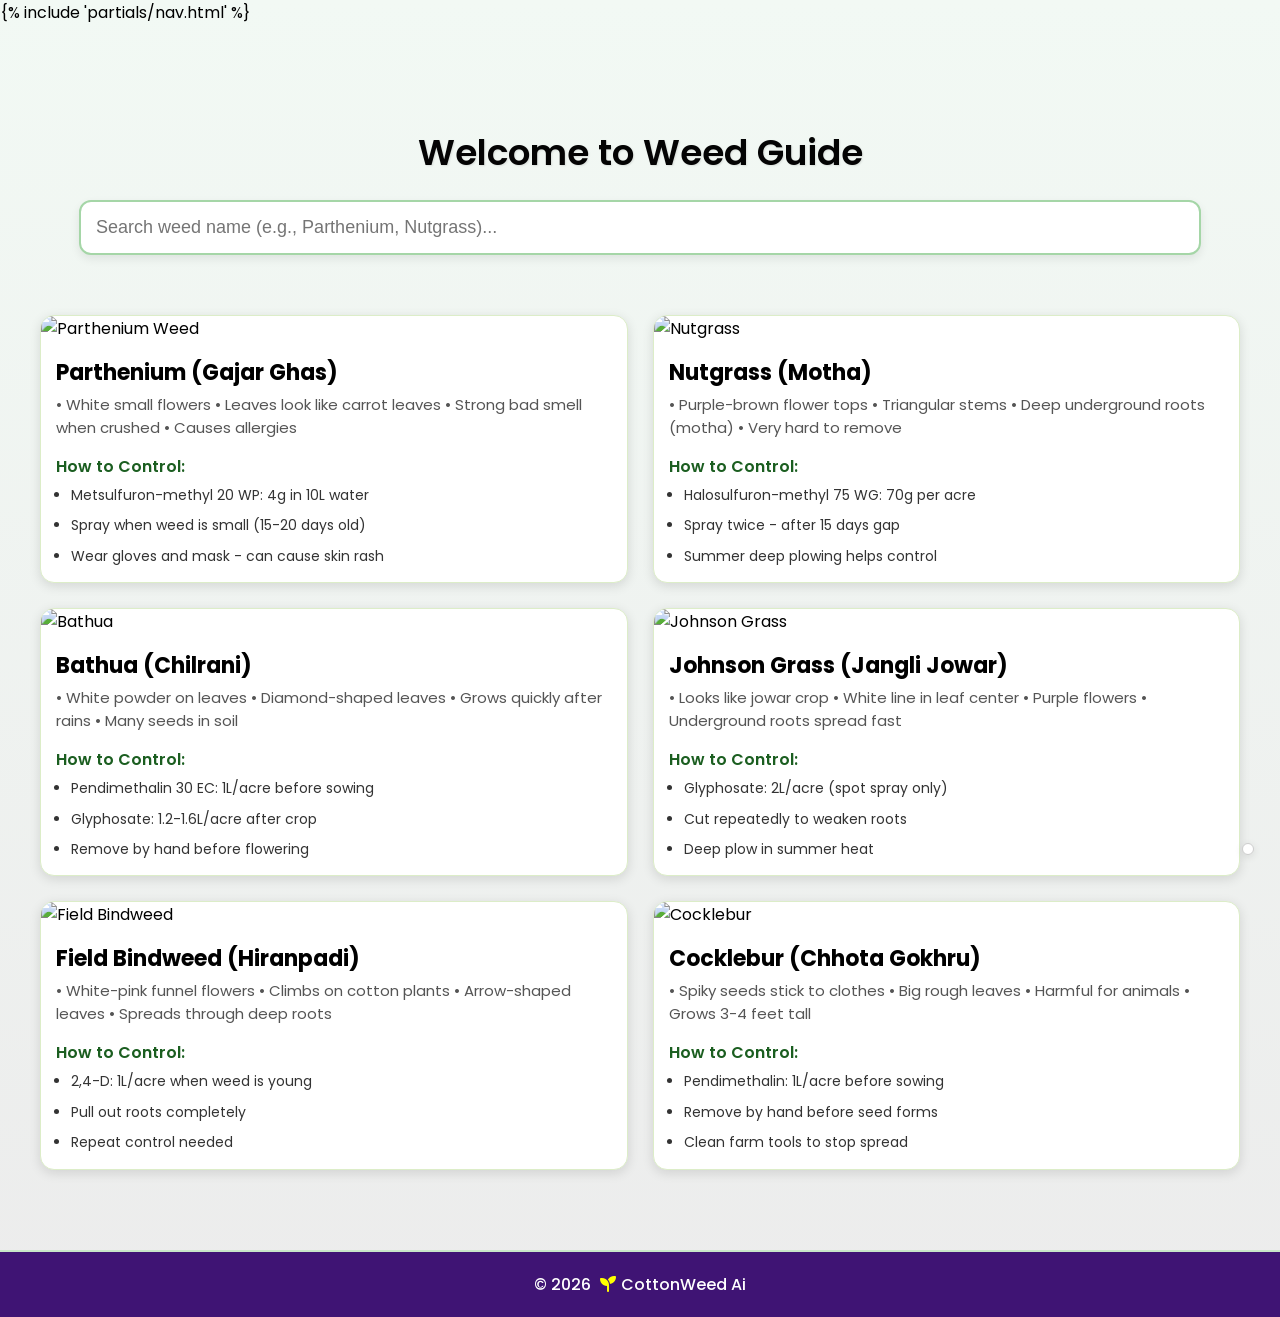
==== templates/guide.html @ b4aa53f2 "guide page" ====
<!DOCTYPE html>
<html lang="en">
<head>
    <link rel="stylesheet" href="https://cdnjs.cloudflare.com/ajax/libs/font-awesome/6.4.0/css/all.min.css">
    <meta charset="UTF-8" />
    <meta name="viewport" content="width=device-width, initial-scale=1.0" />
    <title>Farmer Weed Guide</title>
    <style>
        @import url('https://fonts.googleapis.com/css2?family=Poppins:wght@300;400;500;600&display=swap');

        body {
            font-family: 'Poppins', sans-serif;
            background: linear-gradient(to bottom, #f2f9f4, #ececec);
            margin: 0;
            padding-top: 0;
        }

        /* Google Translate Fixes */
        .goog-te-banner-frame {
            display: none !important;
        }
        
        .goog-te-menu-frame {
            max-width: 100% !important;
        }
        
        .goog-te-menu2 {
            max-width: 100% !important;
            overflow-x: hidden !important;
        }
        
        /* Exclude images from translation */
        .card img {
            -webkit-user-drag: none;
            user-select: none;
        }

        .title {
            font-size: 36px;
            font-weight: 600;
            text-align: center;
            margin-top: 100px;
            color: #040404;
            text-shadow: 1px 1px 2px rgba(0, 0, 0, 0.1);
        }

        /* Search Box */
        .search-box {
            width: 85%;
            display: block;
            margin: 20px auto;
            padding: 15px;
            border-radius: 12px;
            border: 2px solid #a5d6a7;
            font-size: 18px;
            box-shadow: 0px 4px 10px rgba(0, 0, 0, 0.08);
            transition: 0.3s;
        }

        .search-box:focus {
            border-color: #4caf50;
            box-shadow: 0px 6px 14px rgba(76, 175, 80, 0.3);
            outline: none;
        }

        /* Cards Grid */
        .grid {
            display: grid;
            grid-template-columns: repeat(auto-fit, minmax(40vw, 1fr));
            padding: 20px;
            gap: 25px;
            max-width: 1400px;
            margin: 0 auto;
        }

        .card {
            background: white;
            border-radius: 14px;
            overflow: hidden;
            box-shadow: 0 3px 12px rgba(0, 0, 0, 0.12);
            transition: transform 0.3s ease, box-shadow 0.3s ease;
            border: 1px solid #dcedc8;
        }

        .card:hover {
            transform: translateY(-6px);
            box-shadow: 0 6px 18px rgba(0, 0, 0, 0.15);
        }

        .card img {
            width: 100%;
            height: 190px;
            object-fit: cover;
        }

        .card h2 {
            font-size: 22px;
            margin: 15px 15px 5px;
            color: #000000;
        }

        .desc {
            margin: 0 15px;
            color: #555;
            font-size: 15px;
            line-height: 1.5;
        }

        .treat-title {
            margin: 15px 15px 5px;
            font-weight: 600;
            color: #1b5e20;
            font-size: 16px;
        }

        .card ul {
            margin: 0 0 15px 30px;
            padding: 0;
            color: #333;
            font-size: 14px;
            line-height: 1.6;
        }

        .card li {
            margin-bottom: 8px;
        }

        footer {
            text-align: center;
            padding: 20px;
            color: #ffffff;
            background: #3f1474;
            font-weight: 500;
            margin-top: 40px;
            border-top: 2px solid #c8e6c9;
        }

        /* Language Selector Styles - HIDDEN since we're using Google's widget */
        .lang-select {
            display: none; /* Hide custom selector, using Google's instead */
        }

        /* Google Translate Widget Styling */
        #google_translate_element {
            position: fixed;
            bottom: 5vh;
            right: 2%;
            z-index: 1000;
            background: white;
            border-radius: 6px;
            padding: 5px;
            border: 1px solid #ccc;
            box-shadow: 0 2px 8px rgba(0,0,0,0.1);
        }
        
        .goog-te-gadget-simple {
            background: transparent !important;
            border: none !important;
            padding: 0 !important;
        }
        
        .goog-te-menu-value {
            color: #333 !important;
            font-family: 'Poppins', sans-serif !important;
            font-size: 14px !important;
        }

        /* Responsive adjustments */
        @media (max-width: 768px) {
            .title {
                margin-top: 120px;
                font-size: 28px;
            }
            
            #google_translate_element {
                top: 100px;
                right: 5%;
            }
            
            .search-box {
                width: 90%;
                font-size: 16px;
                padding: 12px;
            }
            
            .grid {
                padding: 15px;
                gap: 15px;
            }
        }
        
        @media (max-width: 480px) {
            .title {
                font-size: 24px;
                margin-top: 110px;
            }
            
            #google_translate_element {
                top: 95px;
                right: 3%;
            }
            
            .goog-te-menu-value {
                font-size: 12px !important;
            }
        }
    </style>
    <!-- Google Translate Script -->
    <script type="text/javascript">
        // Initialize Google Translate AFTER content is loaded
        function googleTranslateElementInit() {
            // Wait a bit for dynamic content to load
            setTimeout(function() {
                new google.translate.TranslateElement({
                    pageLanguage: 'en',
                    includedLanguages: 'en,hi,te,ta,bn,gu',
                    layout: google.translate.TranslateElement.InlineLayout.SIMPLE,
                    autoDisplay: false,
                    disableAutoTranslation: false
                }, 'google_translate_element');
                
                // Force translation after content loads
                setTimeout(triggerTranslation, 500);
            }, 1000);
        }
        
        function triggerTranslation() {
            // Get current language from Google Translate
            var iframe = document.querySelector('.goog-te-banner-frame');
            if (iframe) {
                iframe.style.display = 'none';
            }
            
            // Trigger translation on all elements
            document.body.classList.add('translated');
        }
    </script>
</head>

<body>
    {% include 'partials/nav.html' %}
    
    <!-- Google Translate Element -->
    <div id="google_translate_element"></div>
    
    <!-- Page Content -->
    <div class="title">Welcome to Weed Guide</div>
    
    <!-- Search -->
    <input id="searchInput" class="search-box" type="text" 
           placeholder="Search weed name (e.g., Parthenium, Nutgrass)..." 
           onkeyup="searchWeeds()" />
    
    <!-- Cards Container - Load content statically first for Google Translate -->
   <div id="weedContainer" class="grid">
    <!-- Static content that Google can translate -->
<div id="weedContainer" class="grid">
    <!-- Static content that Google can translate -->
    <div class="card">
        <img src="https://encrypted-tbn0.gstatic.com/images?q=tbn:ANd9GcRxNbJpWy4GdMpEawkSRGwxKWPAX0P7oRpIhbpBVnoUvw1Mj0ax66OVhb1HCCEbao8xt8JOW5gUWRlDkVwSuX0brDUA8ee2h62FcDsLAsk&s=10" 
             alt="Parthenium Weed">
        <h2>Parthenium (Gajar Ghas)</h2>
        <p class="desc">• White small flowers • Leaves look like carrot leaves • Strong bad smell when crushed • Causes allergies</p>
        <p class="treat-title">How to Control:</p>
        <ul>
            <li>Metsulfuron-methyl 20 WP: 4g in 10L water</li>
            <li>Spray when weed is small (15-20 days old)</li>
            <li>Wear gloves and mask - can cause skin rash</li>
        </ul>
    </div>
    
    <div class="card">
        <img src="https://apps.lucidcentral.org/pppw_v11/images/entities/nutgrass_453/cyperus_rotundus_by_kadavoor.jpeg" 
             alt="Nutgrass">
        <h2>Nutgrass (Motha)</h2>
        <p class="desc">• Purple-brown flower tops • Triangular stems • Deep underground roots (motha) • Very hard to remove</p>
        <p class="treat-title">How to Control:</p>
        <ul>
            <li>Halosulfuron-methyl 75 WG: 70g per acre</li>
            <li>Spray twice - after 15 days gap</li>
            <li>Summer deep plowing helps control</li>
        </ul>
    </div>
    
    <div class="card">
        <img src="https://rukminim2.flixcart.com/image/480/640/xif0q/plant-seed/i/a/2/300-th-26-ug-chenopodium-bathua-300seeds-farmonix-original-imagv758vfxqfnu2.jpeg?q=90" 
             alt="Bathua">
        <h2>Bathua (Chilrani)</h2>
        <p class="desc">• White powder on leaves • Diamond-shaped leaves • Grows quickly after rains • Many seeds in soil</p>
        <p class="treat-title">How to Control:</p>
        <ul>
            <li>Pendimethalin 30 EC: 1L/acre before sowing</li>
            <li>Glyphosate: 1.2-1.6L/acre after crop</li>
            <li>Remove by hand before flowering</li>
        </ul>
    </div>
    
    <div class="card">
        <img src="https://weedid.missouri.edu/images/images_optimized/2057optimized.jpg" 
             alt="Johnson Grass">
        <h2>Johnson Grass (Jangli Jowar)</h2>
        <p class="desc">• Looks like jowar crop • White line in leaf center • Purple flowers • Underground roots spread fast</p>
        <p class="treat-title">How to Control:</p>
        <ul>
            <li>Glyphosate: 2L/acre (spot spray only)</li>
            <li>Cut repeatedly to weaken roots</li>
            <li>Deep plow in summer heat</li>
        </ul>
    </div>
    
    <div class="card">
        <img src="https://www.flowersofindia.net/catalog/slides/Field%20Bindweed.jpg" 
             alt="Field Bindweed">
        <h2>Field Bindweed (Hiranpadi)</h2>
        <p class="desc">• White-pink funnel flowers • Climbs on cotton plants • Arrow-shaped leaves • Spreads through deep roots</p>
        <p class="treat-title">How to Control:</p>
        <ul>
            <li>2,4-D: 1L/acre when weed is young</li>
            <li>Pull out roots completely</li>
            <li>Repeat control needed</li>
        </ul>
    </div>
    
    <div class="card">
        <img src="https://www.cabidigitallibrary.org/cms/10.1079/cabicompendium.56864/asset/70d07be0-1d02-4ba6-bef6-940a6b702be0/assets/graphic/56864_12.jpg" 
             alt="Cocklebur">
        <h2>Cocklebur (Chhota Gokhru)</h2>
        <p class="desc">• Spiky seeds stick to clothes • Big rough leaves • Harmful for animals • Grows 3-4 feet tall</p>
        <p class="treat-title">How to Control:</p>
        <ul>
            <li>Pendimethalin: 1L/acre before sowing</li>
            <li>Remove by hand before seed forms</li>
            <li>Clean farm tools to stop spread</li>
        </ul>
    </div>
</div>
    </div>
    <footer>© 2026 <i style="color:yellow;padding: 0px 5px;" class="fas fa-seedling"></i>CottonWeed Ai</footer>

    <script>
        // Weed Data - for search functionality
  const weeds = [
    { 
        name: "Parthenium (Congress Grass / Carrot Grass)", 
        image: "https://upload.wikimedia.org/wikipedia/commons/thumb/7/7c/Parthenium_hysterophorus_-_Kolkata_2011-07-30_2334.JPG/800px-Parthenium_hysterophorus_-_Kolkata_2011-07-30_2334.JPG", 
        description: "Easily identified by its small white flowers and deeply lobed, light green leaves that resemble carrot leaves. Highly invasive, releases chemicals that harm other plants, and causes allergies. Competes heavily for nutrients and water, drastically reducing cotton yield.",
        identification_tips: ["Small white flowers in clusters", "Fern-like light green leaves", "Grows 1-2 meters tall", "Strong, unpleasant odor when crushed"],
        treatments: ["Spray Metsulfuron-methyl 20 WP @ 4g / 10L water (early stage)", "Use Glyphosate 41% @ 1.5 L/acre for mature plants", "Always wear protective gloves and mask", "Spray during early growth stage for best results", "Combine with manual removal for severe infestations"] 
    }, 
    { 
        name: "Purple Nutsedge (Nutgrass / Nagarmotha)", 
        image: "https://upload.wikimedia.org/wikipedia/commons/thumb/c/c5/Cyperus_rotundus_-_Kadavoor.jpg/800px-Cyperus_rotundus_-_Kadavoor.jpg", 
        description: "Perennial sedge with dark green, grass-like leaves and distinctive purple-brown flower clusters. Grows from underground tubers (nuts) that can remain dormant for years. One of world's worst weeds - competes aggressively for water and nutrients.",
        identification_tips: ["Triangular stems (sedges have edges!)", "Purple-brown seed heads", "Shiny, dark green leaves in groups of three", "Extensive network of underground tubers"],
        treatments: ["Apply Halosulfuron-methyl 75 WG @ 70g/acre", "Use Glyphosate as directed spot treatment", "Repeat treatment after 15-20 days for regrowth", "Deep summer plowing to expose and dry tubers", "Combine herbicide with cultural practices"] 
    }, 
    { 
        name: "Bathua (Lambsquarters / Pigweed)", 
        image: "https://upload.wikimedia.org/wikipedia/commons/thumb/4/4d/Chenopodium_album_002.JPG/800px-Chenopodium_album_002.JPG", 
        description: "Fast-growing broadleaf with mealy white coating on leaves (especially young leaves). Diamond-shaped leaves with toothed margins. Produces thousands of seeds that remain viable in soil for years, creating future weed problems.",
        identification_tips: ["Mealy white powder on leaves and stems", "Diamond-shaped leaves with irregular teeth", "Greenish flower clusters at stem tips", "Reddish streaks on mature stems"],
        treatments: ["Pendimethalin 30 EC @ 1.0 L/acre as pre-emergence", "Glyphosate 41% @ 1.2-1.6 L/acre as post-emergence", "Use hooded sprayer to protect cotton plants", "Hand weed before flowering to prevent seed set", "Maintain clean cultivation between rows"] 
    }, 
    { 
        name: "Johnson Grass (Jungli Jowar)", 
        image: "https://upload.wikimedia.org/wikipedia/commons/thumb/e/e9/Sorghum_halepense_inflorescence.jpg/800px-Sorghum_halepense_inflorescence.jpg", 
        description: "Tall perennial grass resembling sorghum, with broad leaves showing prominent white midrib. Spreads aggressively through seeds and underground rhizomes. Particularly problematic as it competes fiercely for water in cotton fields.",
        identification_tips: ["Broad leaves with conspicuous white midvein", "Large, open purplish flower panicles", "Extensive creeping rhizomes", "Can grow over 2 meters tall"],
        treatments: ["Glyphosate 41% @ 2.0 L/acre (spot treatment)", "Sethoxydim 18.5 EC @ 400 ml/acre", "Repeated mowing to weaken rhizomes", "Deep plowing during hot summer to expose rhizomes", "Avoid fragmentation of rhizomes during cultivation"] 
    }, 
    { 
        name: "Field Bindweed (Hiran Khuri / Convolvulus)", 
        image: "https://upload.wikimedia.org/wikipedia/commons/thumb/8/80/Convolvulus_arvensis_140807.jpg/800px-Convolvulus_arvensis_140807.jpg", 
        description: "Twining vine with arrow-shaped leaves and white/pink trumpet-shaped flowers. Spreads through deep roots and seeds, wrapping around cotton plants and smothering them. Extremely difficult to control once established.",
        identification_tips: ["White/pink trumpet-shaped flowers", "Arrowhead-shaped leaves", "Twining stems that wrap around plants", "Extensive white underground root system"],
        treatments: ["2,4-D Ethyl Ester 38 EC @ 1.0 L/acre", "Glyphosate as directed spot application", "Repeated cutting of vines below soil surface", "Use mulch to suppress seedling emergence", "Persistent management over multiple seasons required"] 
    }, 
    { 
        name: "Cocklebur (Chota Gokhru / Xanthium)", 
        image: "https://upload.wikimedia.org/wikipedia/commons/thumb/8/84/Cocklebur.jpg/800px-Cocklebur.jpg", 
        description: "Easily recognized by its spiny, sticky burs that cling to clothing and animal fur. Large, rough, heart-shaped leaves. Toxic to livestock and competes with cotton for space and resources. Seeds can remain dormant for years.",
        identification_tips: ["Spiny, hooked burs that stick to clothing", "Large, rough, heart-shaped leaves", "Greenish inconspicuous flowers", "Grows 1-1.5 meters tall"],
        treatments: ["Pendimethalin as pre-emergence @ 1.0 L/acre", "Metribuzin 70 WP @ 200g/acre", "Hand pull before burs form", "Clean farm equipment to prevent spread", "Maintain dense cotton canopy to suppress growth"] 
    }
];

        const container = document.getElementById('weedContainer');
        
        // Function to rebuild cards for search (with translation support)
        function loadWeeds(list) {
            container.innerHTML = "";
            list.forEach((w) => {
                const card = `
                    <div class="card">
                        <img src="${w.image}" alt="${w.name}">
                        <h2 class="notranslate">${w.name}</h2>
                        <p class="desc">${w.description}</p>
                        <p class="treat-title">Recommended Treatments:</p>
                        <ul>
                            ${w.treatments.map(t => `<li>${t}</li>`).join('')}
                        </ul>
                    </div>
                `;
                container.innerHTML += card;
            });
            
            // After loading, trigger Google Translate if available
            if (window.google && window.google.translate) {
                setTimeout(() => {
                    if (window.google.translate.TranslateElement) {
                        // Refresh translation
                        document.body.dispatchEvent(new Event('translate'));
                    }
                }, 100);
            }
        }
        
        // Search function
        function searchWeeds() {
            const value = document.getElementById('searchInput').value.toLowerCase();
            const filtered = weeds.filter(w => w.name.toLowerCase().includes(value));
            loadWeeds(filtered);
        }
        
        // Initialize search on page load (but we already have static content)
        document.addEventListener('DOMContentLoaded', function() {
            // We already have static content, but we can keep the data for search
            console.log("Guide page loaded with translation support");
            
            // Add notranslate class to elements that shouldn't be translated
            document.querySelectorAll('.card img').forEach(img => {
                img.classList.add('notranslate');
            });
        });
        
        // Listen for translation events
        document.addEventListener('DOMSubtreeModified', function() {
            // When content changes (like after search), help Google Translate
            if (window.google && window.google.translate) {
                setTimeout(() => {
                    // Mark dynamic content for translation
                    document.querySelectorAll('.card h2, .desc, .treat-title, .card li').forEach(el => {
                        if (!el.classList.contains('notranslate')) {
                            el.classList.add('notranslate');
                        }
                    });
                }, 100);
            }
        }, false);
    </script>
    
    <!-- Load Google Translate Script -->
    <script src="//translate.google.com/translate_a/element.js?cb=googleTranslateElementInit"></script>
</body>
</html>
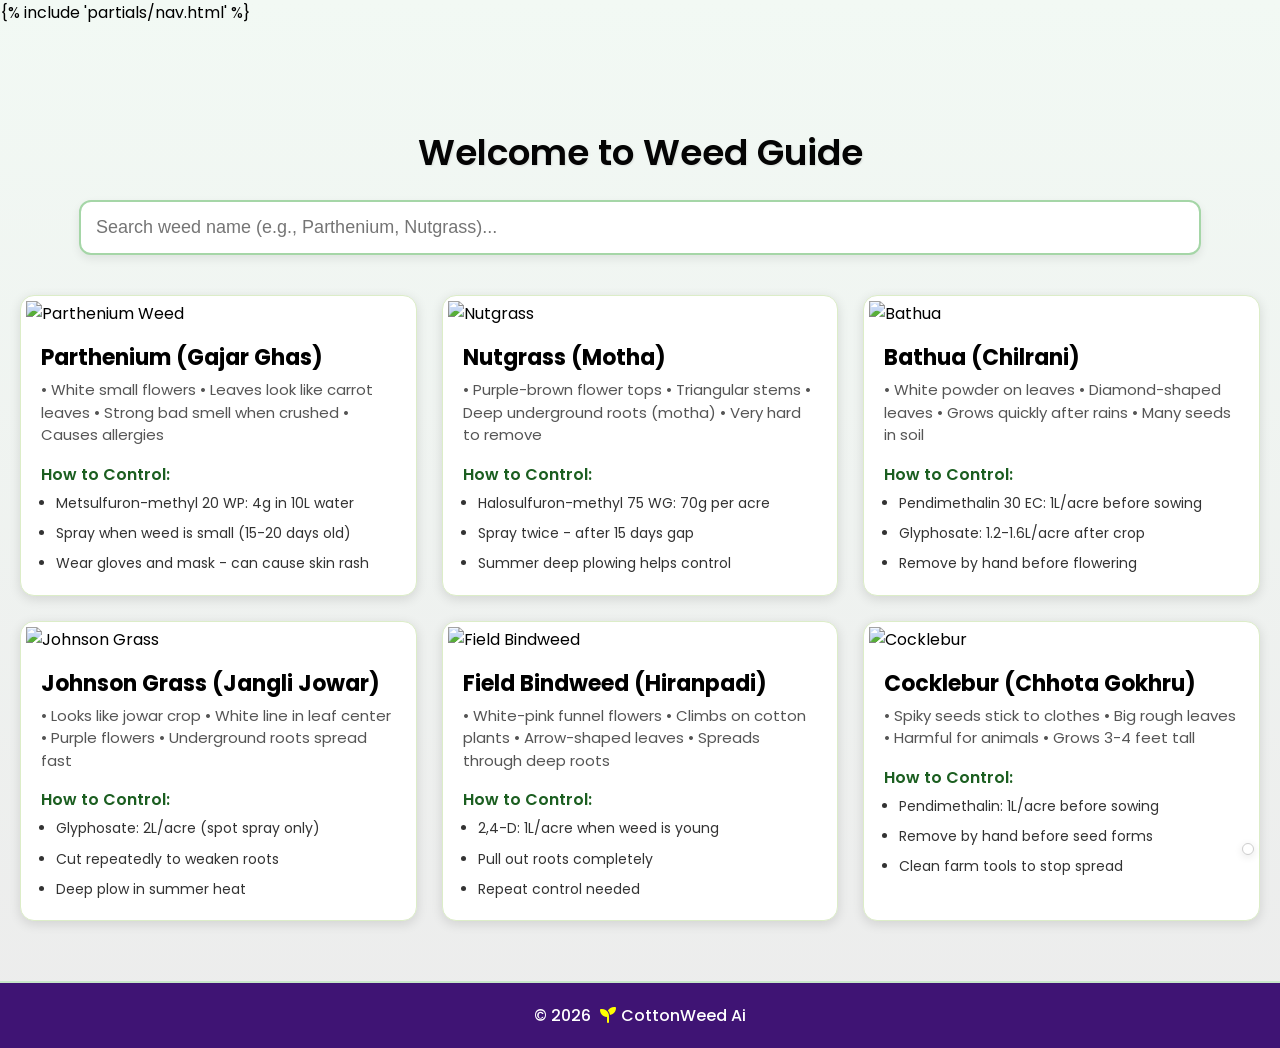
==== commit 9781f0cf: "mobile responsive fix" ====
--- a/templates/guide.html
+++ b/templates/guide.html
@@ -66,7 +66,7 @@
         /* Cards Grid */
         .grid {
             display: grid;
-            grid-template-columns: repeat(auto-fit, minmax(40vw, 1fr));
+            grid-template-columns: repeat(auto-fill, minmax(350px, 1fr));
             padding: 20px;
             gap: 25px;
             max-width: 1400px;
@@ -75,6 +75,7 @@
 
         .card {
             background: white;
+            padding: 5px;
             border-radius: 14px;
             overflow: hidden;
             box-shadow: 0 3px 12px rgba(0, 0, 0, 0.12);
@@ -173,7 +174,6 @@
             }
             
             #google_translate_element {
-                top: 100px;
                 right: 5%;
             }
             
@@ -252,7 +252,7 @@
            onkeyup="searchWeeds()" />
     
     <!-- Cards Container - Load content statically first for Google Translate -->
-   <div id="weedContainer" class="grid">
+
     <!-- Static content that Google can translate -->
 <div id="weedContainer" class="grid">
     <!-- Static content that Google can translate -->
@@ -322,7 +322,7 @@
     </div>
     
     <div class="card">
-        <img src="https://www.cabidigitallibrary.org/cms/10.1079/cabicompendium.56864/asset/70d07be0-1d02-4ba6-bef6-940a6b702be0/assets/graphic/56864_12.jpg" 
+        <img src="https://cals.cornell.edu/sites/default/files/styles/image_callout_wide/public/2022-06/common-cocklebur-b_edited_large.jpg?h=f45ac4ee&itok=uHDbcKVr" 
              alt="Cocklebur">
         <h2>Cocklebur (Chhota Gokhru)</h2>
         <p class="desc">• Spiky seeds stick to clothes • Big rough leaves • Harmful for animals • Grows 3-4 feet tall</p>
